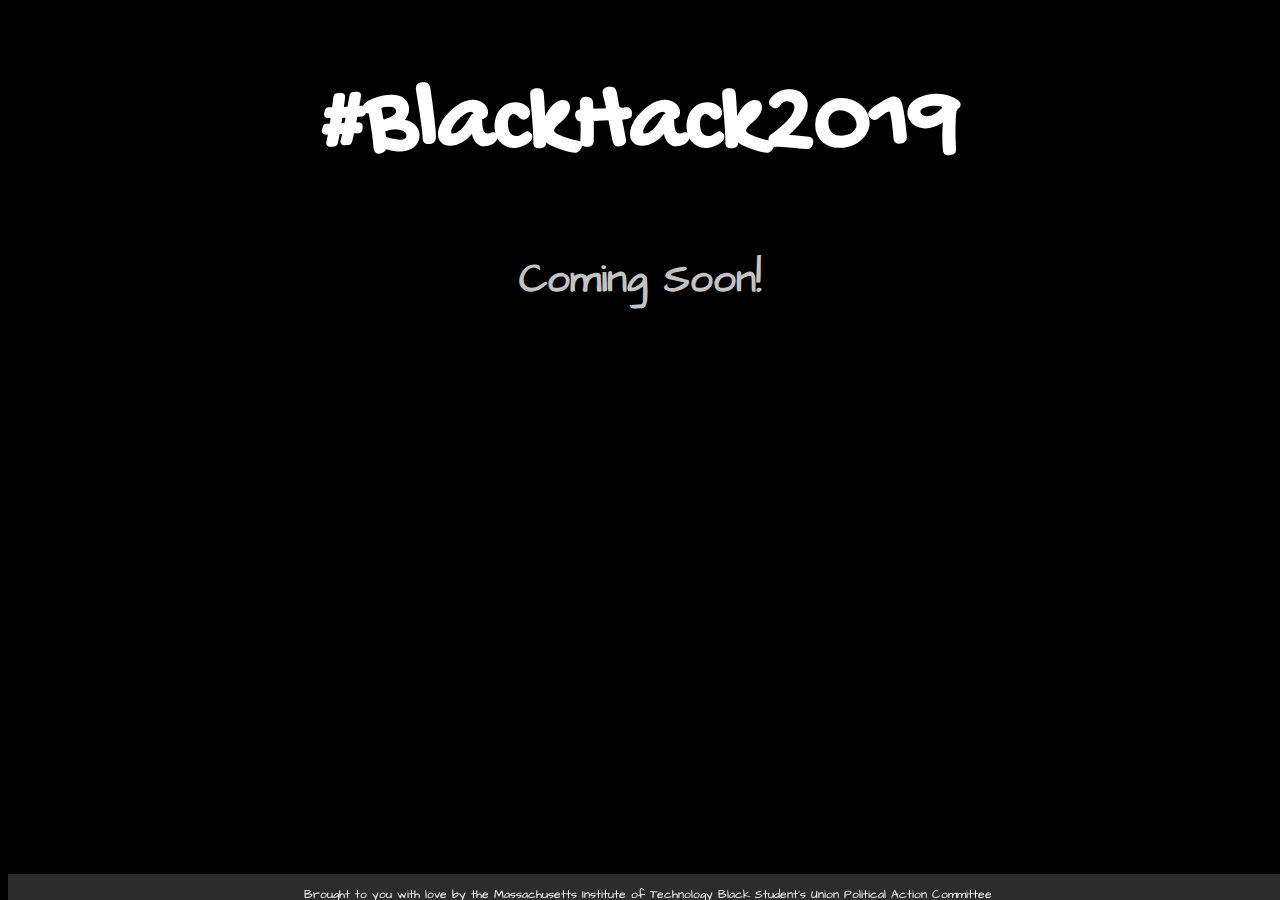
==== hack2019.html @ a4494fda "copied files from blackhack folder" ====
<!DOCTYPE html>
<html>
<head>
  <link rel="stylesheet" href="style.css">
  <link href="https://fonts.googleapis.com/css?family=Gochi+Hand" rel="stylesheet">
  <link href="https://fonts.googleapis.com/css?family=Architects+Daughter" rel="stylesheet">
</head>

<body>

  <h1 class="title"><a href="index.html"> #BlackHack2019 </a></h1>

  <h2>Coming Soon!</h2>
  <iframe src="http://free.timeanddate.com/countdown/i6kn3omb/n43/cf100/cm0/cu3/ct5/cs1/ca0/co0/cr0/ss0/cacc3c3c3/cpcc3c3c3/pct/tcf1d8e7/fn3/fs300/szw448/szh189/iso2019-02-04T01:00:00/bas3/bat1/bacc3c3c3" allowTransparency="true" frameborder="0" width="454" height="195"></iframe>

  <footer>
    <p> Brought to you with love by the Massachusetts Institute of Technology Black Student's Union Political Action Committee </p>
  </footer>

</body>

</html>
---- style.css ----
body{
  background-color: #000000;
}

.title{
  color: #ffffff;
  text-align: center;
  font-family: 'Gochi Hand', cursive;
  font-size: 100px;
}

h2{
  color: #C3C3C3;
  font-family: 'Architects Daughter', cursive;
  text-align: center;
  font-size: 40px;
}

h4{
  color: #C3C3C3;
  font-family: 'Architects Daughter', cursive;
  text-align: center;
  font-size: 20px;
}

p{
  color: #ffffff;
  text-align: center;
  font-size: 12px;
}


a:link{
  text-decoration: none;
  color: #ffffff;
}

a:visited{
  text-decoration: none;
  color: #ffffff;
}

a:hover{
  text-decoration: none;
  color: #C3C3C3;
  font-size: 105%;
}

a:active{
  text-decoration: none;
  color: #ffffff;
}

footer{
  display: block;
  position: fixed;
  bottom:0px;
  width:100%;
  height:26px;
  background-color: #2c2c2d;
  font-family: 'Architects Daughter', cursive;
}

iframe{
  display: block;
  margin: 0 auto;
}
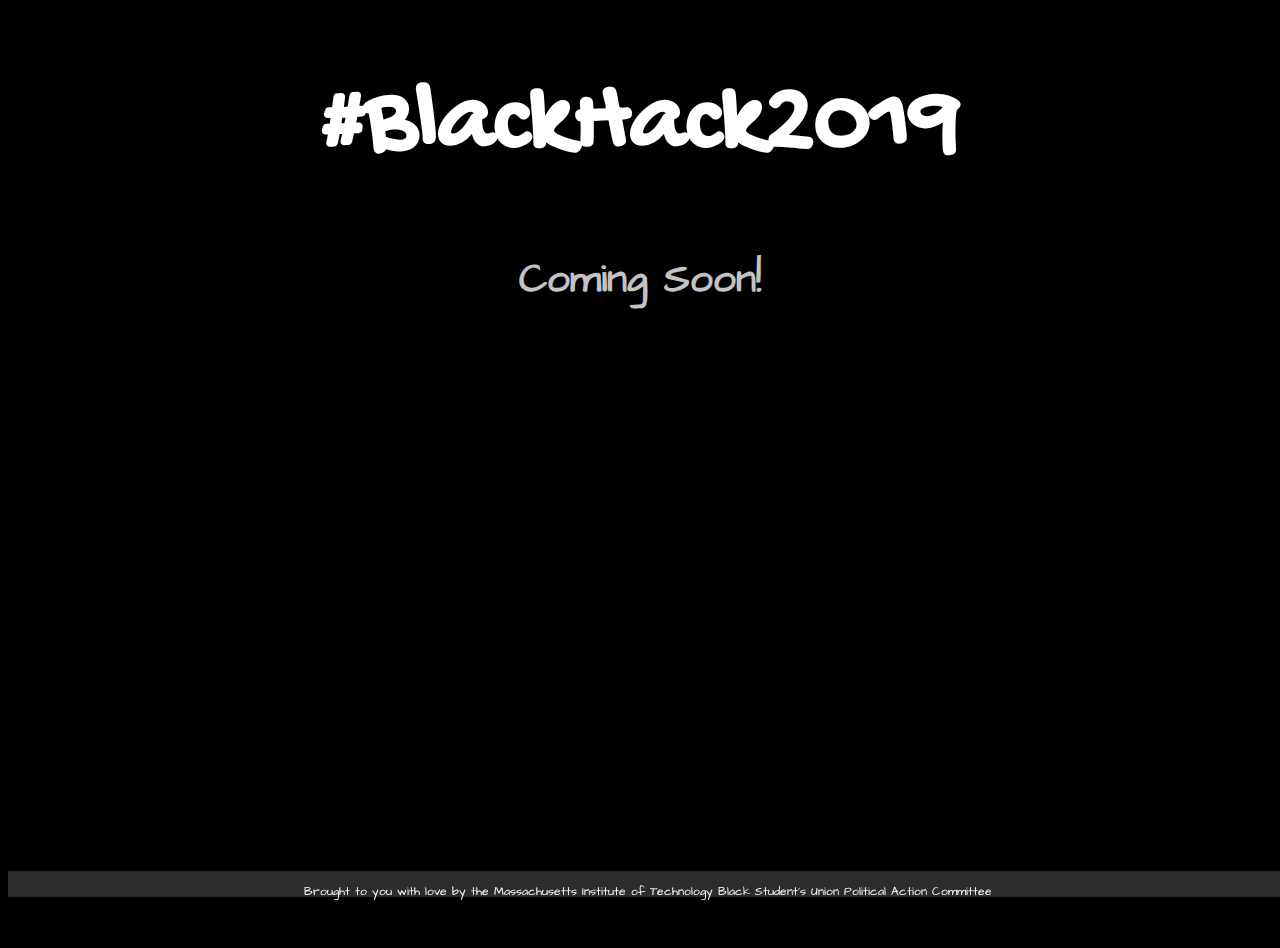
==== commit 6a9a3448: "new countdown" ====
--- a/hack2019.html
+++ b/hack2019.html
@@ -11,7 +11,9 @@
   <h1 class="title"><a href="index.html"> #BlackHack2019 </a></h1>
 
   <h2>Coming Soon!</h2>
-  <iframe src="http://free.timeanddate.com/countdown/i6kn3omb/n43/cf100/cm0/cu3/ct5/cs1/ca0/co0/cr0/ss0/cacc3c3c3/cpcc3c3c3/pct/tcf1d8e7/fn3/fs300/szw448/szh189/iso2019-02-04T01:00:00/bas3/bat1/bacc3c3c3" allowTransparency="true" frameborder="0" width="454" height="195"></iframe>
+  <!--- <iframe src="http://free.timeanddate.com/countdown/i6kn3omb/n43/cf100/cm0/cu3/ct5/cs1/ca0/co0/cr0/ss0/cacc3c3c3/cpcc3c3c3/pct/tcf1d8e7/fn3/fs300/szw448/szh189/iso2019-02-04T01:00:00/bas3/bat1/bacc3c3c3" allowTransparency="true" frameborder="0" width="454" height="195"></iframe> --->
+  <iframe src="https://www.powr.io/plugins/countdown-timer/view?unique_label=3e5429aa_1548791973&external_type=iframe" width="100%" height="600" frameborder="0"></iframe>
+
 
   <footer>
     <p> Brought to you with love by the Massachusetts Institute of Technology Black Student's Union Political Action Committee </p>
--- a/style.css
+++ b/style.css
@@ -57,6 +57,7 @@
   bottom:0px;
   width:100%;
   height:26px;
+  margin-bottom: 3px;
   background-color: #2c2c2d;
   font-family: 'Architects Daughter', cursive;
 }
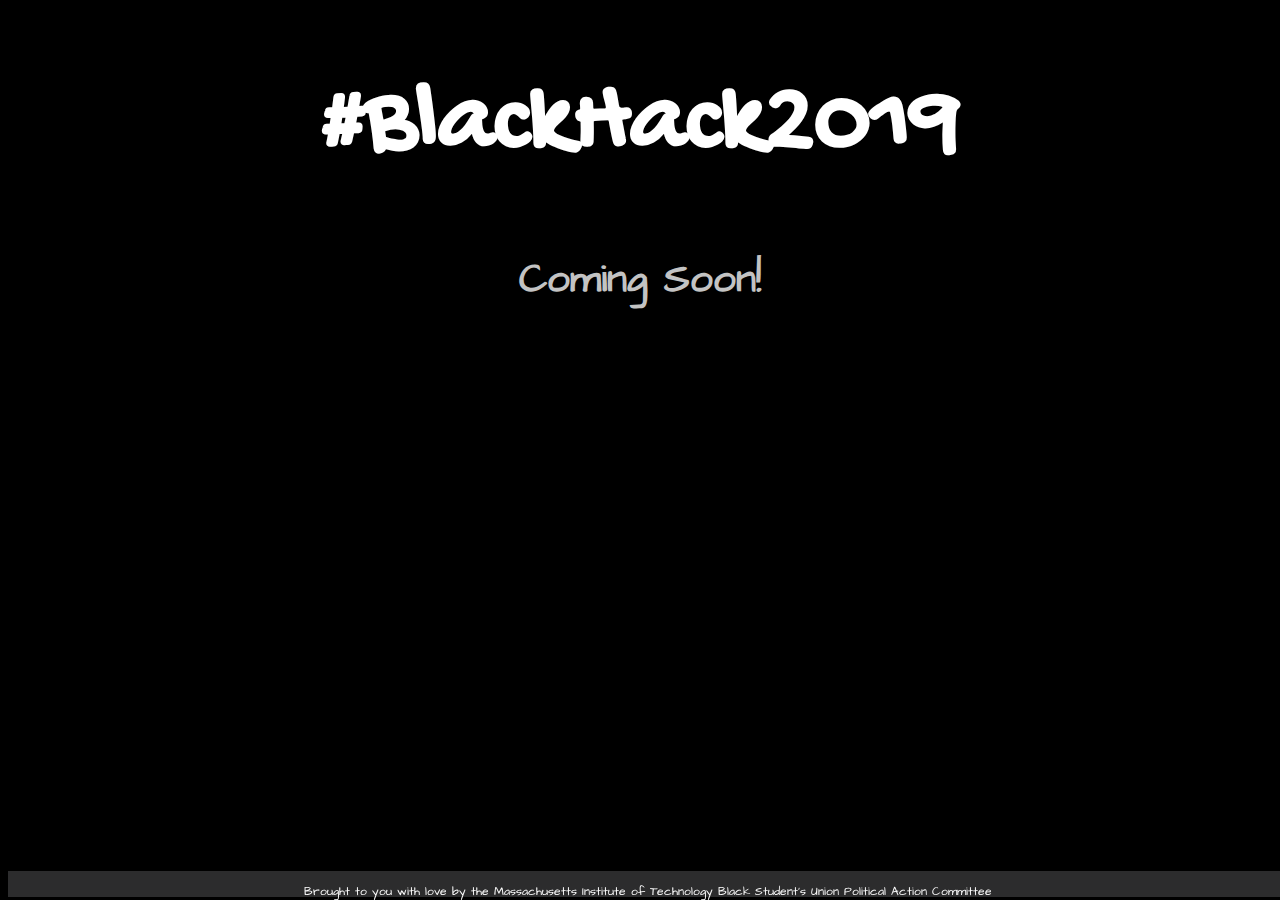
==== commit 6f5d47ec: "back to original countdown" ====
--- a/hack2019.html
+++ b/hack2019.html
@@ -11,8 +11,8 @@
   <h1 class="title"><a href="index.html"> #BlackHack2019 </a></h1>
 
   <h2>Coming Soon!</h2>
-  <!--- <iframe src="http://free.timeanddate.com/countdown/i6kn3omb/n43/cf100/cm0/cu3/ct5/cs1/ca0/co0/cr0/ss0/cacc3c3c3/cpcc3c3c3/pct/tcf1d8e7/fn3/fs300/szw448/szh189/iso2019-02-04T01:00:00/bas3/bat1/bacc3c3c3" allowTransparency="true" frameborder="0" width="454" height="195"></iframe> --->
-  <iframe src="https://www.powr.io/plugins/countdown-timer/view?unique_label=3e5429aa_1548791973&external_type=iframe" width="100%" height="600" frameborder="0"></iframe>
+  <iframe src="http://free.timeanddate.com/countdown/i6kn3omb/n43/cf100/cm0/cu3/ct5/cs1/ca0/co0/cr0/ss0/cacc3c3c3/cpcc3c3c3/pct/tcf1d8e7/fn3/fs300/szw448/szh189/iso2019-02-04T01:00:00/bas3/bat1/bacc3c3c3" allowTransparency="true" frameborder="0" width="454" height="195"></iframe>
+  <!---<iframe src="https://www.powr.io/plugins/countdown-timer/view?unique_label=3e5429aa_1548791973&external_type=iframe" width="100%" height="600" frameborder="0"></iframe> --->
 
 
   <footer>
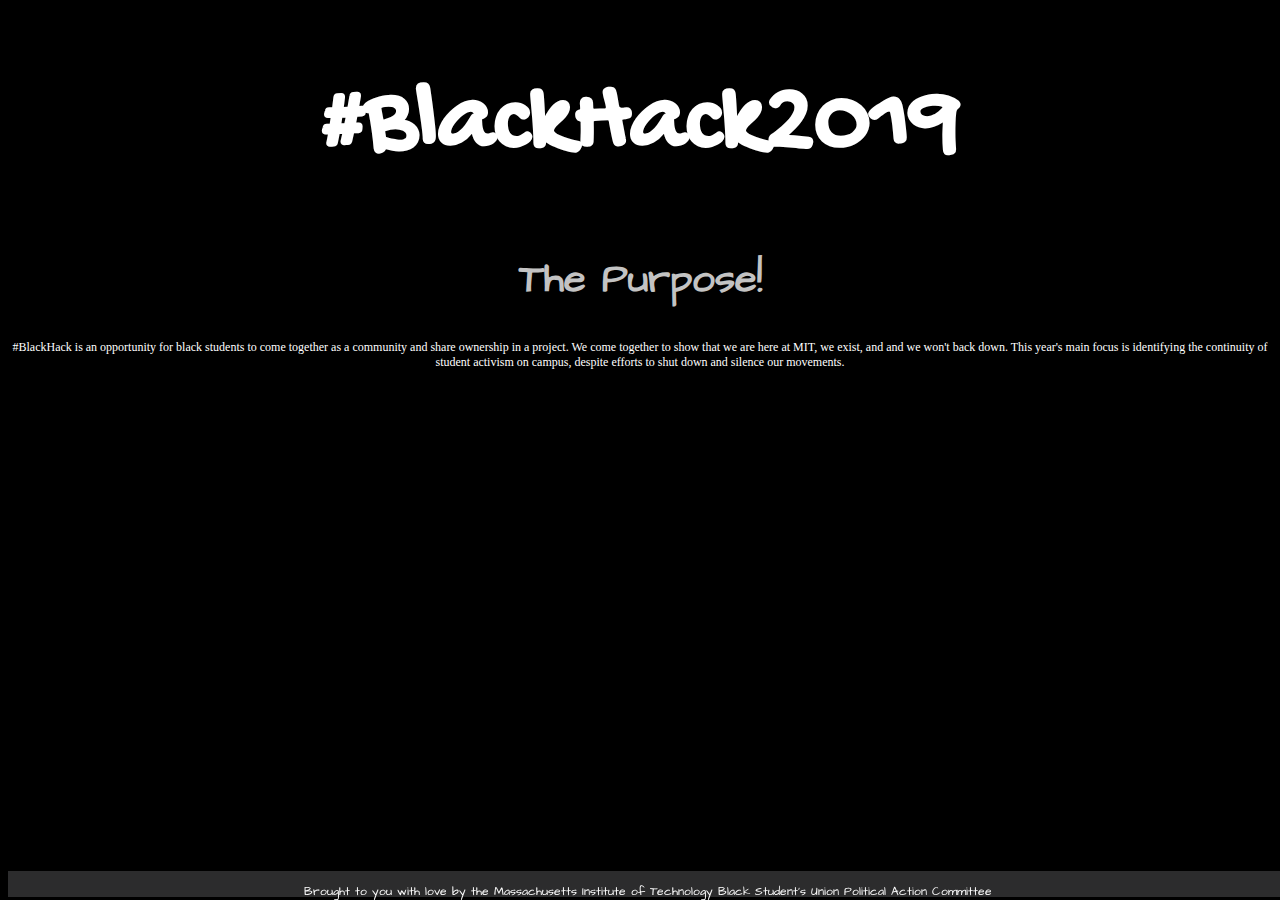
==== commit 5818a34a: "Update hack2019.html" ====
--- a/hack2019.html
+++ b/hack2019.html
@@ -10,10 +10,11 @@
 
   <h1 class="title"><a href="index.html"> #BlackHack2019 </a></h1>
 
-  <h2>Coming Soon!</h2>
-  <iframe src="http://free.timeanddate.com/countdown/i6kn3omb/n43/cf100/cm0/cu3/ct5/cs1/ca0/co0/cr0/ss0/cacc3c3c3/cpcc3c3c3/pct/tcf1d8e7/fn3/fs300/szw448/szh189/iso2019-02-04T01:00:00/bas3/bat1/bacc3c3c3" allowTransparency="true" frameborder="0" width="454" height="195"></iframe>
-  <!---<iframe src="https://www.powr.io/plugins/countdown-timer/view?unique_label=3e5429aa_1548791973&external_type=iframe" width="100%" height="600" frameborder="0"></iframe> --->
-
+  <h2>The Purpose!</h2>
+  <p>#BlackHack is an opportunity for black students to come together as a community and share ownership in a project.
+    We come together to show that we are here at MIT, we exist, and and we won't back down.  This year's main focus
+    is identifying the continuity of student activism on campus, despite efforts to shut down and silence
+    our movements.</p>
 
   <footer>
     <p> Brought to you with love by the Massachusetts Institute of Technology Black Student's Union Political Action Committee </p>
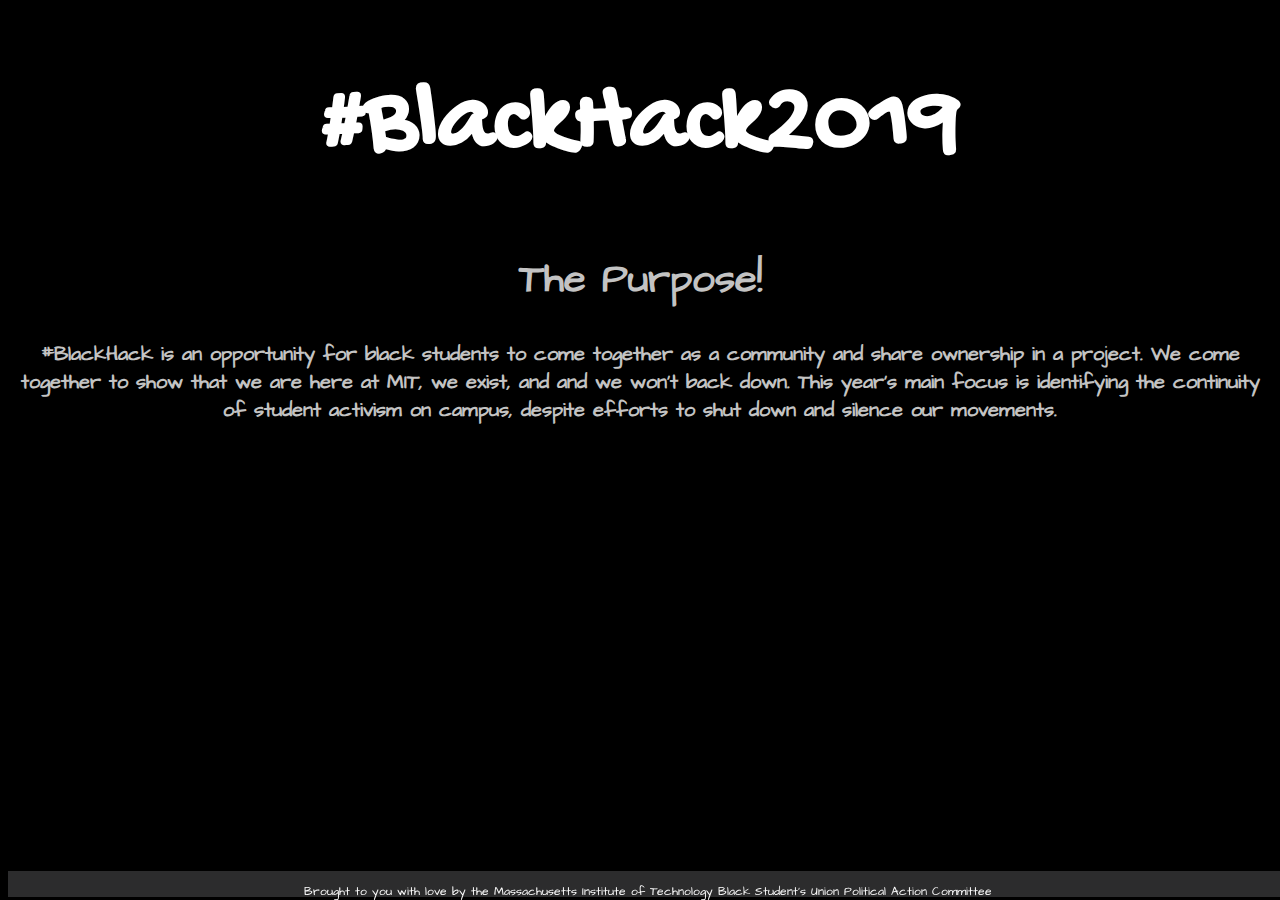
==== commit 8a963bd2: "Update hack2019.html" ====
--- a/hack2019.html
+++ b/hack2019.html
@@ -11,10 +11,10 @@
   <h1 class="title"><a href="index.html"> #BlackHack2019 </a></h1>
 
   <h2>The Purpose!</h2>
-  <p>#BlackHack is an opportunity for black students to come together as a community and share ownership in a project.
+  <h4>#BlackHack is an opportunity for black students to come together as a community and share ownership in a project.
     We come together to show that we are here at MIT, we exist, and and we won't back down.  This year's main focus
     is identifying the continuity of student activism on campus, despite efforts to shut down and silence
-    our movements.</p>
+    our movements.</h4>
 
   <footer>
     <p> Brought to you with love by the Massachusetts Institute of Technology Black Student's Union Political Action Committee </p>
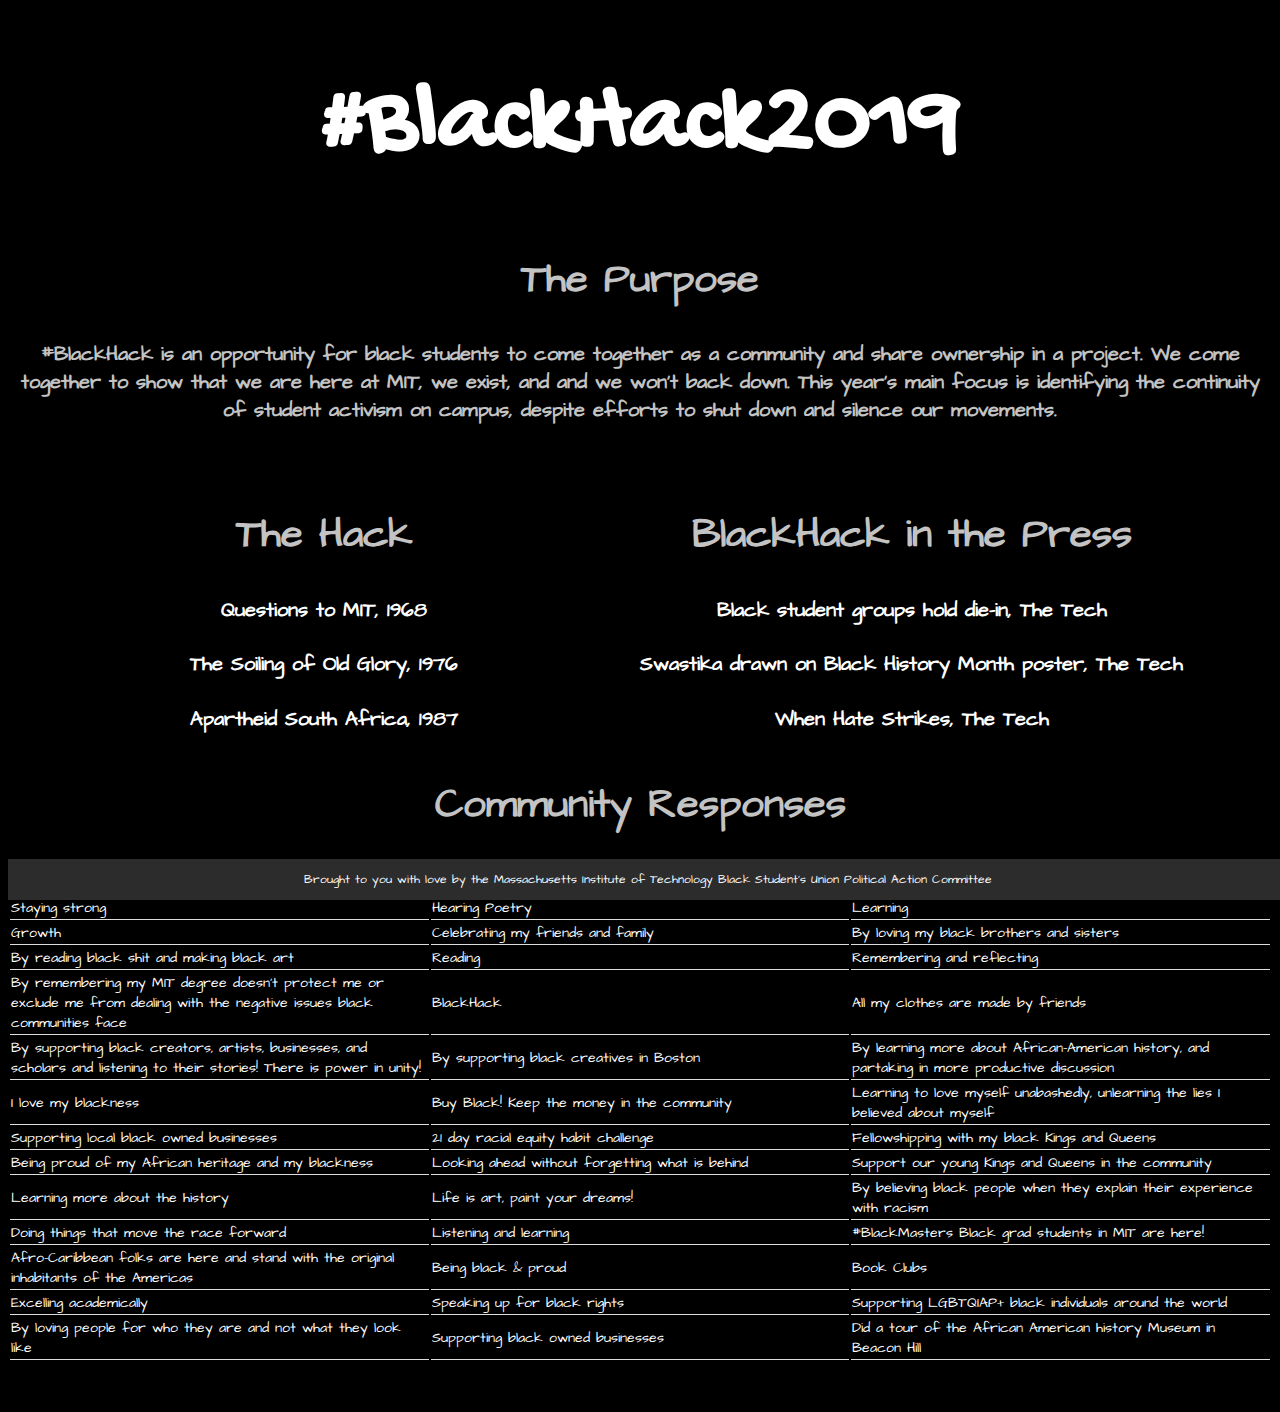
==== commit 1b8c2ebf: "2019 first update" ====
--- a/hack2019.html
+++ b/hack2019.html
@@ -10,11 +10,112 @@
 
   <h1 class="title"><a href="index.html"> #BlackHack2019 </a></h1>
 
-  <h2>The Purpose!</h2>
+  <section class = "purpose">
+  <h2>The Purpose</h2>
   <h4>#BlackHack is an opportunity for black students to come together as a community and share ownership in a project.
     We come together to show that we are here at MIT, we exist, and and we won't back down.  This year's main focus
     is identifying the continuity of student activism on campus, despite efforts to shut down and silence
     our movements.</h4>
+  </section>
+
+  <section>
+    <div class="information">
+      <h2>The Hack</h2>
+      <h4><a href="https://www.blackhistory.mit.edu/archive/questions-mit-1968" target="_blank">Questions to MIT, 1968</a></h4>
+      <h4><a href="https://www.npr.org/2016/09/18/494442131/life-after-iconic-photo-todays-parallels-of-american-flags-role-in-racial-protes" target="_blank">The Soiling of Old Glory, 1976</a></h4>
+      <h4><a href="https://www.blackhistory.mit.edu/archive/shantytown-built-protest-coalition-against-apartheid-1987" target="_blank">Apartheid South Africa, 1987</a></h4><br>
+    </div>
+  </section>
+
+  <section>
+    <div class="press">
+      <h2>BlackHack in the Press</h2>
+      <h4><a href='https://thetech.com/2019/02/07/bsu-lobby7-protest' target="_blank">Black student groups hold die-in, The Tech</a></h4>
+      <h4><a href='https://thetech.com/2019/02/07/swastika-on-black-hack' target="_blank">Swastika drawn on Black History Month poster, The Tech</a></h4>
+      <h4><a href='https://thetech.com/2019/02/07/blackhack-swastika-response' target="_blank">When Hate Strikes, The Tech</a></h4><br>
+    </div>
+  </section>
+
+
+
+  <section>
+    <div class="tables">
+    <h2>Community Responses</h2>
+    <table id="CelebrateQuestion">
+      <tr class='tableTitle'>
+        <td></td>
+        <td>How are you celebrating Black History?</td>
+        <td></td>
+      </tr>
+
+      <tr>
+        <td>Staying strong</td>
+        <td>Hearing Poetry</td>
+        <td>Learning</td>
+      </tr>
+      <tr>
+        <td>Growth</td>
+        <td>Celebrating my friends and family</td>
+        <td>By loving my black brothers and sisters</td>
+      </tr>
+      <tr>
+        <td>By reading black shit and making black art</td>
+        <td>Reading</td>
+        <td>Remembering and reflecting</td>
+      </tr>
+      <tr>
+        <td>By remembering my MIT degree doesn’t protect me or exclude me from dealing with the negative issues black communities face</td>
+        <td>BlackHack</td>
+        <td>All my clothes are made by friends</td>
+      </tr>
+      <tr>
+        <td>By supporting black creators, artists, businesses, and scholars and listening to their stories! There is power in unity!</td>
+        <td>By supporting black creatives in Boston</td>
+        <td>By learning more about African-American history, and partaking in more productive discussion</td>
+      </tr>
+      <tr>
+        <td>I love my blackness</td>
+        <td>Buy Black! Keep the money in the community</td>
+        <td>Learning to love myself unabashedly, unlearning the lies I believed about myself</td>
+      </tr>
+      <tr>
+        <td>Supporting local black owned businesses</td>
+        <td>21 day racial equity habit challenge</td>
+        <td>Fellowshipping with my black Kings and Queens</td>
+      </tr>
+      <tr>
+        <td>Being proud of my African heritage and my blackness</td>
+        <td>Looking ahead without forgetting what is behind</td>
+        <td>Support our young Kings and Queens in the community</td>
+      </tr>
+      <tr>
+        <td>Learning more about the history</td>
+        <td>Life is art, paint your dreams!</td>
+        <td>By believing black people when they explain their experience with racism</td>
+      </tr>
+      <tr>
+        <td>Doing things that move the race forward</td>
+        <td>Listening and learning</td>
+        <td>#BlackMasters Black grad students in MIT are here!</td>
+      </tr>
+      <tr>
+        <td>Afro-Caribbean folks are here and stand with the original inhabitants of the Americas</td>
+        <td>Being black & proud</td>
+        <td>Book Clubs</td>
+      </tr>
+      <tr>
+        <td>Excelling academically</td>
+        <td>Speaking up for black rights</td>
+        <td>Supporting LGBTQIAP+ black individuals around the world</td>
+      </tr>
+      <tr>
+        <td>By loving people for who they are and not what they look like</td>
+        <td>Supporting black owned businesses</td>
+        <td>Did a tour of the African American history Museum in Beacon Hill</td>
+      </tr>
+    </table>
+  </div>
+  </section>
 
   <footer>
     <p> Brought to you with love by the Massachusetts Institute of Technology Black Student's Union Political Action Committee </p>
--- a/style.css
+++ b/style.css
@@ -29,6 +29,36 @@
   font-size: 12px;
 }
 
+#CelebrateQuestion{
+  color: #ffffff;
+  font-family: 'Architects Daughter', cursive;
+  font-size: 14px;
+  width: 100%;
+  table-layout: fixed;
+  word-wrap: normal;
+}
+
+.tableTitle{
+  text-align: center;
+  font-size: 17px;
+}
+
+td{
+  border-bottom: 1px solid #ddd;
+}
+
+.information, .press{
+  float: left;
+}
+.information{
+  width: 50%;
+  float: left;
+}
+
+section{
+  margin-bottom: 50px;
+}
+
 
 a:link{
   text-decoration: none;
@@ -43,7 +73,6 @@
 a:hover{
   text-decoration: none;
   color: #C3C3C3;
-  font-size: 105%;
 }
 
 a:active{
@@ -54,10 +83,9 @@
 footer{
   display: block;
   position: fixed;
-  bottom:0px;
+  bottom:0;
   width:100%;
-  height:26px;
-  margin-bottom: 3px;
+  padding: 0px 0px;
   background-color: #2c2c2d;
   font-family: 'Architects Daughter', cursive;
 }
